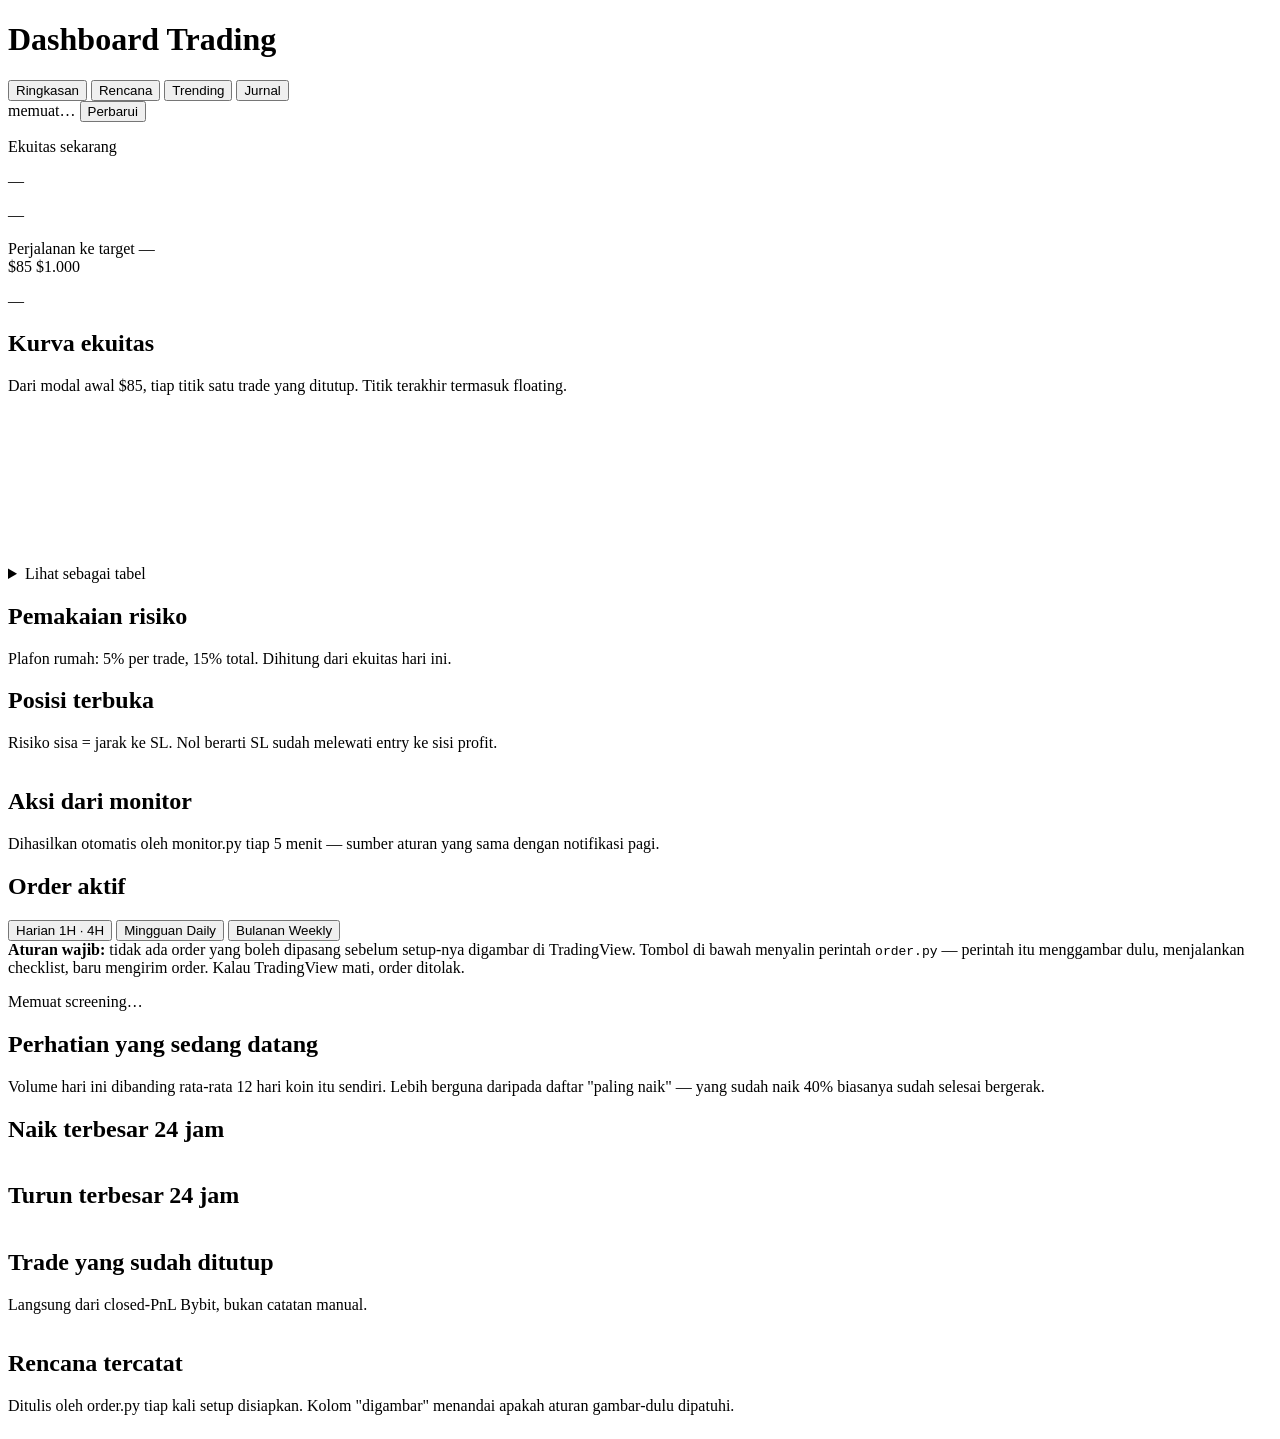
==== web/index.html @ aa590004 "Dashboard trading harian dengan gerbang wajib gambar-dulu Pantauan akun Bybit + screening Playbook A" ====
<!doctype html>
<html lang="id">
<head>
<meta charset="utf-8">
<meta name="viewport" content="width=device-width, initial-scale=1">
<title>Dashboard Trading — target $1.000</title>
<link rel="stylesheet" href="/style.css">
</head>
<body>

<header class="topbar">
  <div class="brand">
    <span class="dot" id="status-dot"></span>
    <h1>Dashboard Trading</h1>
  </div>
  <nav class="tabs" id="tabs">
    <button class="tab is-active" data-view="ringkasan">Ringkasan</button>
    <button class="tab" data-view="rencana">Rencana</button>
    <button class="tab" data-view="trending">Trending</button>
    <button class="tab" data-view="jurnal">Jurnal</button>
  </nav>
  <div class="meta">
    <span id="last-update">memuat…</span>
    <button id="refresh" class="btn">Perbarui</button>
  </div>
</header>

<main>

<!-- ============ RINGKASAN ============ -->
<section class="view is-active" id="view-ringkasan">

  <div class="hero">
    <div class="hero-main">
      <p class="label">Ekuitas sekarang</p>
      <p class="hero-figure" id="equity">—</p>
      <p class="hero-sub" id="equity-sub">—</p>
    </div>
    <div class="hero-goal">
      <div class="goal-head">
        <span class="label">Perjalanan ke target</span>
        <span class="goal-pct" id="goal-pct">—</span>
      </div>
      <div class="goal-track" role="img" aria-label="progres menuju target 1000 dolar">
        <div class="goal-fill" id="goal-fill"></div>
      </div>
      <div class="goal-ends">
        <span id="goal-start">$85</span>
        <span id="goal-end">$1.000</span>
      </div>
      <p class="hero-sub" id="goal-note">—</p>
    </div>
  </div>

  <div class="tiles" id="tiles"></div>

  <div class="grid-2">
    <div class="card">
      <div class="card-head">
        <h2>Kurva ekuitas</h2>
        <p class="card-sub">Dari modal awal $85, tiap titik satu trade yang ditutup. Titik terakhir termasuk floating.</p>
      </div>
      <div class="chart-wrap">
        <svg id="equity-chart" class="chart" role="img" aria-label="kurva ekuitas"></svg>
        <div class="tooltip" id="equity-tip" hidden></div>
      </div>
      <details class="table-view">
        <summary>Lihat sebagai tabel</summary>
        <div class="scroll-x"><table id="equity-table"></table></div>
      </details>
    </div>

    <div class="card">
      <div class="card-head">
        <h2>Pemakaian risiko</h2>
        <p class="card-sub">Plafon rumah: 5% per trade, 15% total. Dihitung dari ekuitas hari ini.</p>
      </div>
      <div id="risk-meter"></div>
      <div id="risk-note" class="note"></div>
    </div>
  </div>

  <div class="card">
    <div class="card-head">
      <h2>Posisi terbuka</h2>
      <p class="card-sub">Risiko sisa = jarak ke SL. Nol berarti SL sudah melewati entry ke sisi profit.</p>
    </div>
    <div class="scroll-x"><table id="pos-table"></table></div>
  </div>

  <div class="card">
    <div class="card-head">
      <h2>Aksi dari monitor</h2>
      <p class="card-sub">Dihasilkan otomatis oleh monitor.py tiap 5 menit — sumber aturan yang sama dengan notifikasi pagi.</p>
    </div>
    <div id="aksi-list"></div>
  </div>

  <div class="card">
    <div class="card-head">
      <h2>Order aktif</h2>
    </div>
    <div class="scroll-x"><table id="order-table"></table></div>
  </div>
</section>

<!-- ============ RENCANA ============ -->
<section class="view" id="view-rencana">
  <div class="seg" id="horizon-seg">
    <button class="seg-btn is-active" data-h="harian">Harian <span>1H · 4H</span></button>
    <button class="seg-btn" data-h="mingguan">Mingguan <span>Daily</span></button>
    <button class="seg-btn" data-h="bulanan">Bulanan <span>Weekly</span></button>
  </div>

  <div class="rule-banner">
    <strong>Aturan wajib:</strong> tidak ada order yang boleh dipasang sebelum setup-nya digambar di TradingView.
    Tombol di bawah menyalin perintah <code>order.py</code> — perintah itu menggambar dulu, menjalankan checklist,
    baru mengirim order. Kalau TradingView mati, order ditolak.
  </div>

  <div id="rencana-body"><p class="empty">Memuat screening…</p></div>
</section>

<!-- ============ TRENDING ============ -->
<section class="view" id="view-trending">
  <div class="card">
    <div class="card-head">
      <h2>Perhatian yang sedang datang</h2>
      <p class="card-sub">Volume hari ini dibanding rata-rata 12 hari koin itu sendiri. Lebih berguna daripada daftar "paling naik" — yang sudah naik 40% biasanya sudah selesai bergerak.</p>
    </div>
    <div id="volspike"></div>
  </div>
  <div class="grid-2">
    <div class="card">
      <div class="card-head"><h2>Naik terbesar 24 jam</h2></div>
      <div class="scroll-x"><table id="gainers"></table></div>
    </div>
    <div class="card">
      <div class="card-head"><h2>Turun terbesar 24 jam</h2></div>
      <div class="scroll-x"><table id="losers"></table></div>
    </div>
  </div>
</section>

<!-- ============ JURNAL ============ -->
<section class="view" id="view-jurnal">
  <div class="tiles" id="stat-tiles"></div>
  <div class="card">
    <div class="card-head">
      <h2>Trade yang sudah ditutup</h2>
      <p class="card-sub">Langsung dari closed-PnL Bybit, bukan catatan manual.</p>
    </div>
    <div class="scroll-x"><table id="closed-table"></table></div>
  </div>
  <div class="card">
    <div class="card-head">
      <h2>Rencana tercatat</h2>
      <p class="card-sub">Ditulis oleh order.py tiap kali setup disiapkan. Kolom "digambar" menandai apakah aturan gambar-dulu dipatuhi.</p>
    </div>
    <div class="scroll-x"><table id="plans-table"></table></div>
  </div>
</section>

</main>

<script src="/app.js"></script>
</body>
</html>
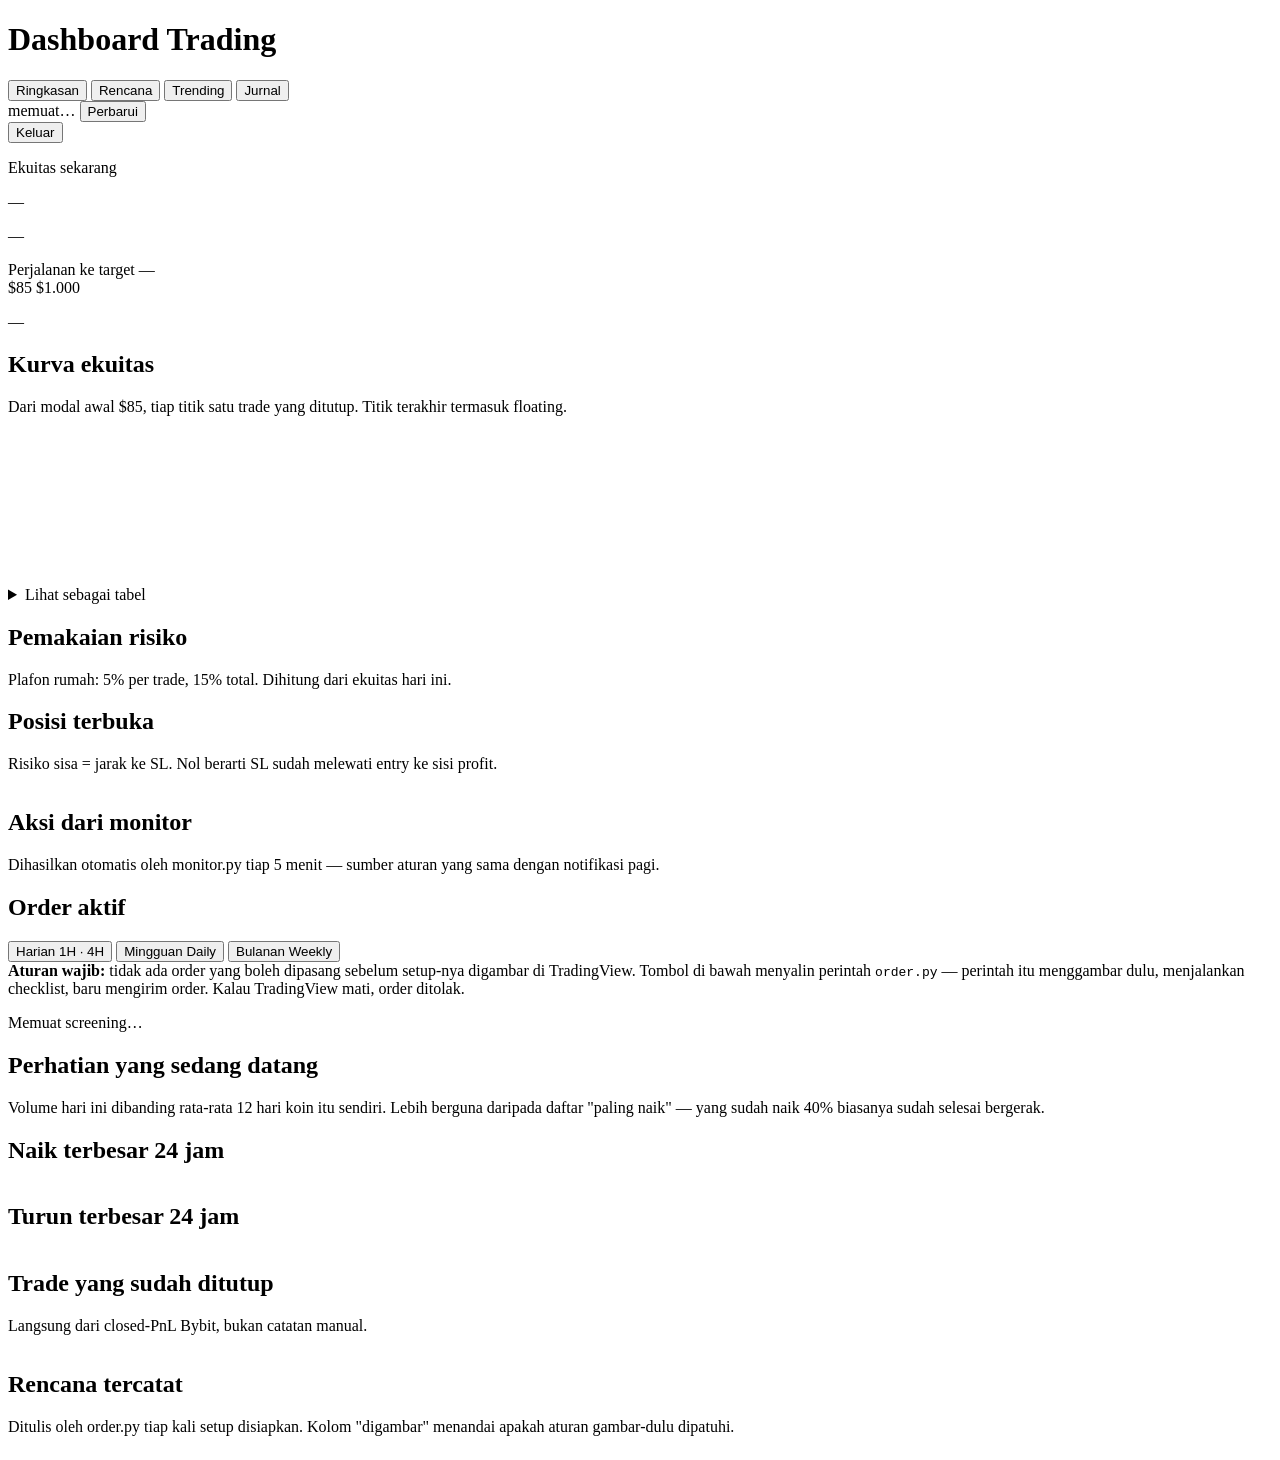
==== commit 1e12fba1: "Login email+password, sesi, dan pengerasan keamanan Dashboard sebelumnya hanya dijaga token di URL. " ====
--- a/web/index.html
+++ b/web/index.html
@@ -22,6 +22,9 @@
   <div class="meta">
     <span id="last-update">memuat…</span>
     <button id="refresh" class="btn">Perbarui</button>
+    <form method="POST" action="/logout" class="inline-form">
+      <button type="submit" class="btn">Keluar</button>
+    </form>
   </div>
 </header>
 
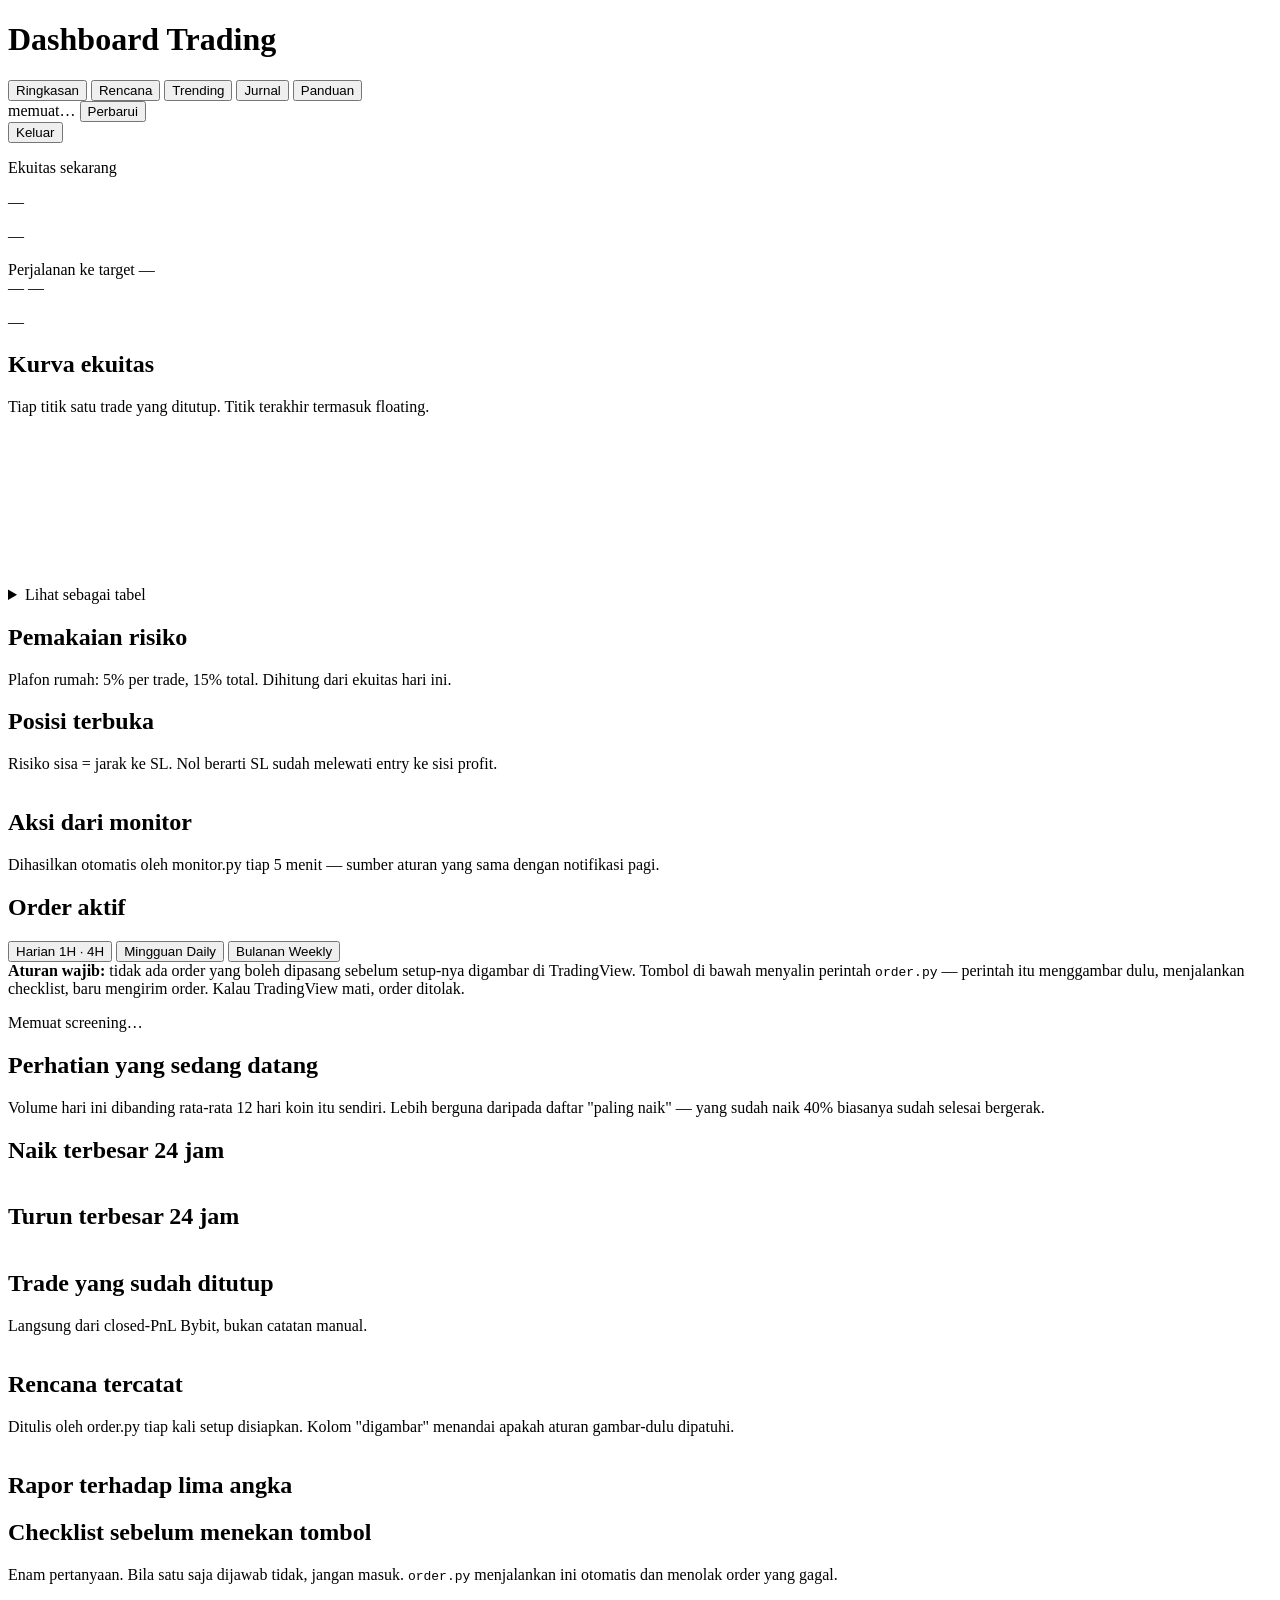
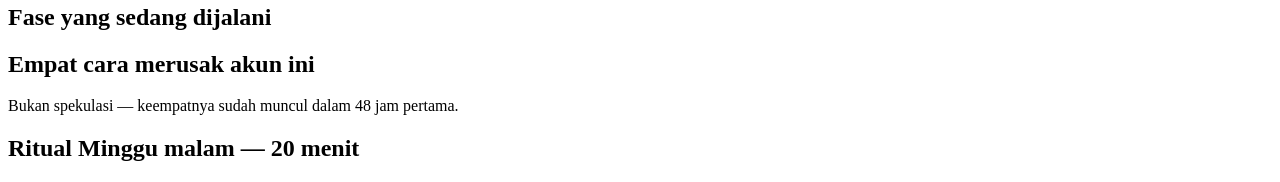
==== commit ff2d1ca9: "Tab Panduan: aturan playbook + rapor lima angka atas data nyata Menampilkan bagian 03-07 panduan tra" ====
--- a/web/index.html
+++ b/web/index.html
@@ -18,6 +18,7 @@
     <button class="tab" data-view="rencana">Rencana</button>
     <button class="tab" data-view="trending">Trending</button>
     <button class="tab" data-view="jurnal">Jurnal</button>
+    <button class="tab" data-view="panduan">Panduan</button>
   </nav>
   <div class="meta">
     <span id="last-update">memuat…</span>
@@ -48,8 +49,8 @@
         <div class="goal-fill" id="goal-fill"></div>
       </div>
       <div class="goal-ends">
-        <span id="goal-start">$85</span>
-        <span id="goal-end">$1.000</span>
+        <span id="goal-start">—</span>
+        <span id="goal-end">—</span>
       </div>
       <p class="hero-sub" id="goal-note">—</p>
     </div>
@@ -61,7 +62,7 @@
     <div class="card">
       <div class="card-head">
         <h2>Kurva ekuitas</h2>
-        <p class="card-sub">Dari modal awal $85, tiap titik satu trade yang ditutup. Titik terakhir termasuk floating.</p>
+        <p class="card-sub" id="kurva-sub">Tiap titik satu trade yang ditutup. Titik terakhir termasuk floating.</p>
       </div>
       <div class="chart-wrap">
         <svg id="equity-chart" class="chart" role="img" aria-label="kurva ekuitas"></svg>
@@ -164,6 +165,49 @@
   </div>
 </section>
 
+<!-- ============ PANDUAN ============ -->
+<section class="view" id="view-panduan">
+  <div class="card">
+    <div class="card-head">
+      <h2>Rapor terhadap lima angka</h2>
+      <p class="card-sub" id="panduan-sumber"></p>
+    </div>
+    <div id="rapor"></div>
+    <div class="note" id="rapor-catatan"></div>
+  </div>
+
+  <div class="card">
+    <div class="card-head">
+      <h2>Checklist sebelum menekan tombol</h2>
+      <p class="card-sub">Enam pertanyaan. Bila satu saja dijawab tidak, jangan masuk. <code>order.py</code> menjalankan ini otomatis dan menolak order yang gagal.</p>
+    </div>
+    <ol class="rules" id="checklist-panduan"></ol>
+  </div>
+
+  <div class="card">
+    <div class="card-head"><h2>Fase yang sedang dijalani</h2></div>
+    <div id="fase-list"></div>
+  </div>
+
+  <div id="playbook-list"></div>
+
+  <div class="card">
+    <div class="card-head">
+      <h2>Empat cara merusak akun ini</h2>
+      <p class="card-sub">Bukan spekulasi — keempatnya sudah muncul dalam 48 jam pertama.</p>
+    </div>
+    <div id="perusak-list"></div>
+  </div>
+
+  <div class="card">
+    <div class="card-head">
+      <h2>Ritual Minggu malam — 20 menit</h2>
+    </div>
+    <ol class="rules" id="ritual-list"></ol>
+    <div class="note" id="ritual-penutup"></div>
+  </div>
+</section>
+
 </main>
 
 <script src="/app.js"></script>
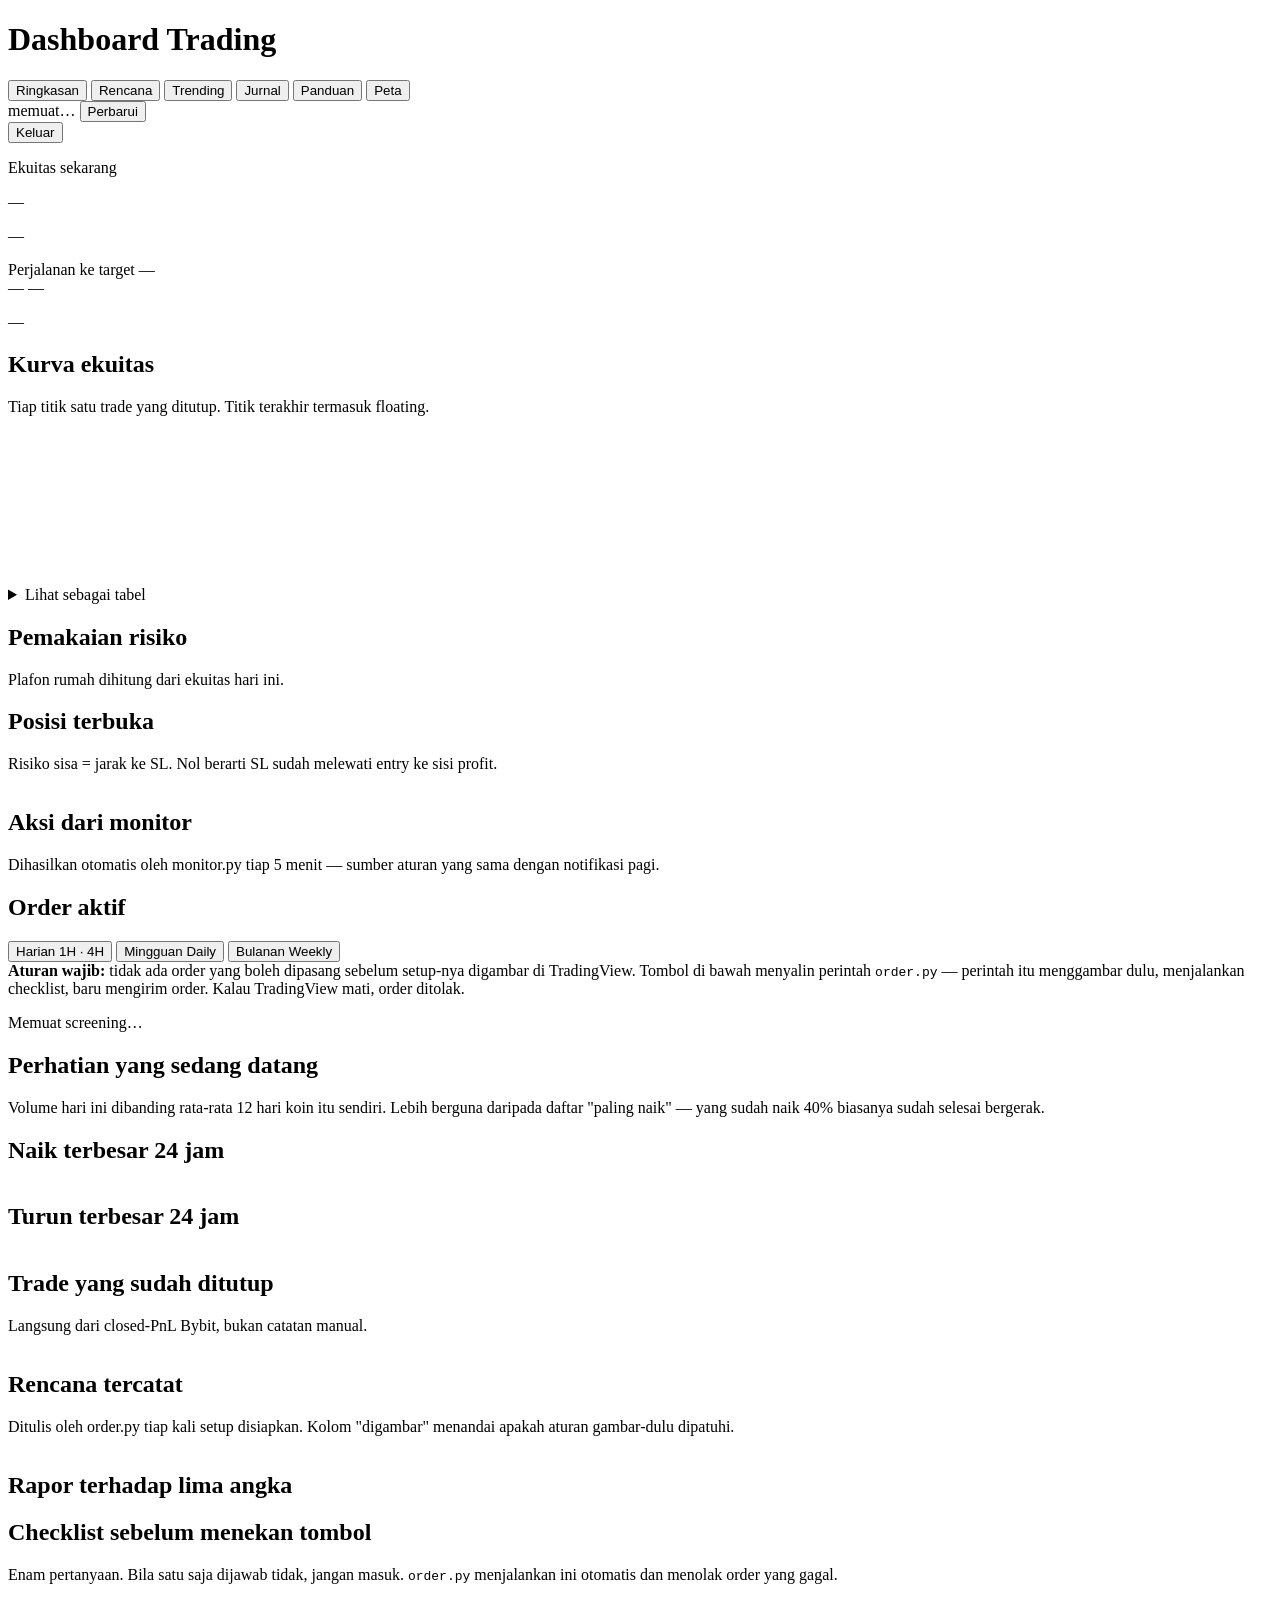
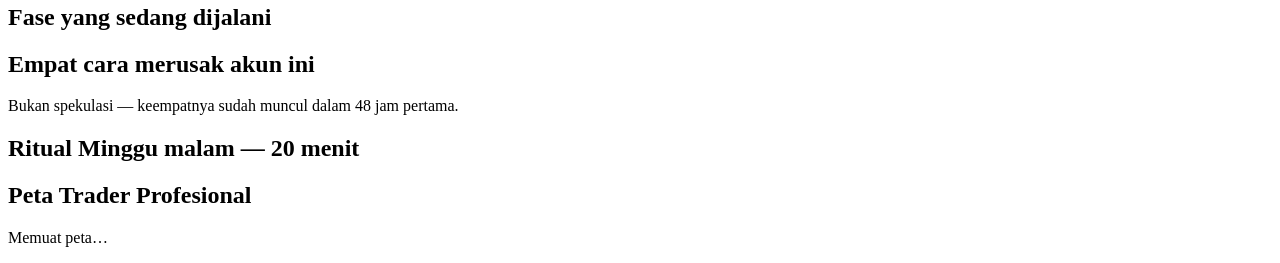
==== commit 1ea4a933: "Plafon risiko berversi, tab Peta, dan dua dokumen aturan terpisah Plafon tidak lagi angka telanjang " ====
--- a/web/index.html
+++ b/web/index.html
@@ -19,6 +19,7 @@
     <button class="tab" data-view="trending">Trending</button>
     <button class="tab" data-view="jurnal">Jurnal</button>
     <button class="tab" data-view="panduan">Panduan</button>
+    <button class="tab" data-view="peta">Peta</button>
   </nav>
   <div class="meta">
     <span id="last-update">memuat…</span>
@@ -77,7 +78,7 @@
     <div class="card">
       <div class="card-head">
         <h2>Pemakaian risiko</h2>
-        <p class="card-sub">Plafon rumah: 5% per trade, 15% total. Dihitung dari ekuitas hari ini.</p>
+        <p class="card-sub" id="risk-plafon">Plafon rumah dihitung dari ekuitas hari ini.</p>
       </div>
       <div id="risk-meter"></div>
       <div id="risk-note" class="note"></div>
@@ -208,6 +209,17 @@
   </div>
 </section>
 
+<section class="view" id="view-peta">
+  <div class="card">
+    <div class="card-head">
+      <h2 id="peta-judul">Peta Trader Profesional</h2>
+      <p class="card-sub" id="peta-diperbarui"></p>
+    </div>
+    <p class="peta-tesis" id="peta-tesis"></p>
+  </div>
+  <div id="peta-bagian"><p class="empty">Memuat peta…</p></div>
+</section>
+
 </main>
 
 <script src="/app.js"></script>
